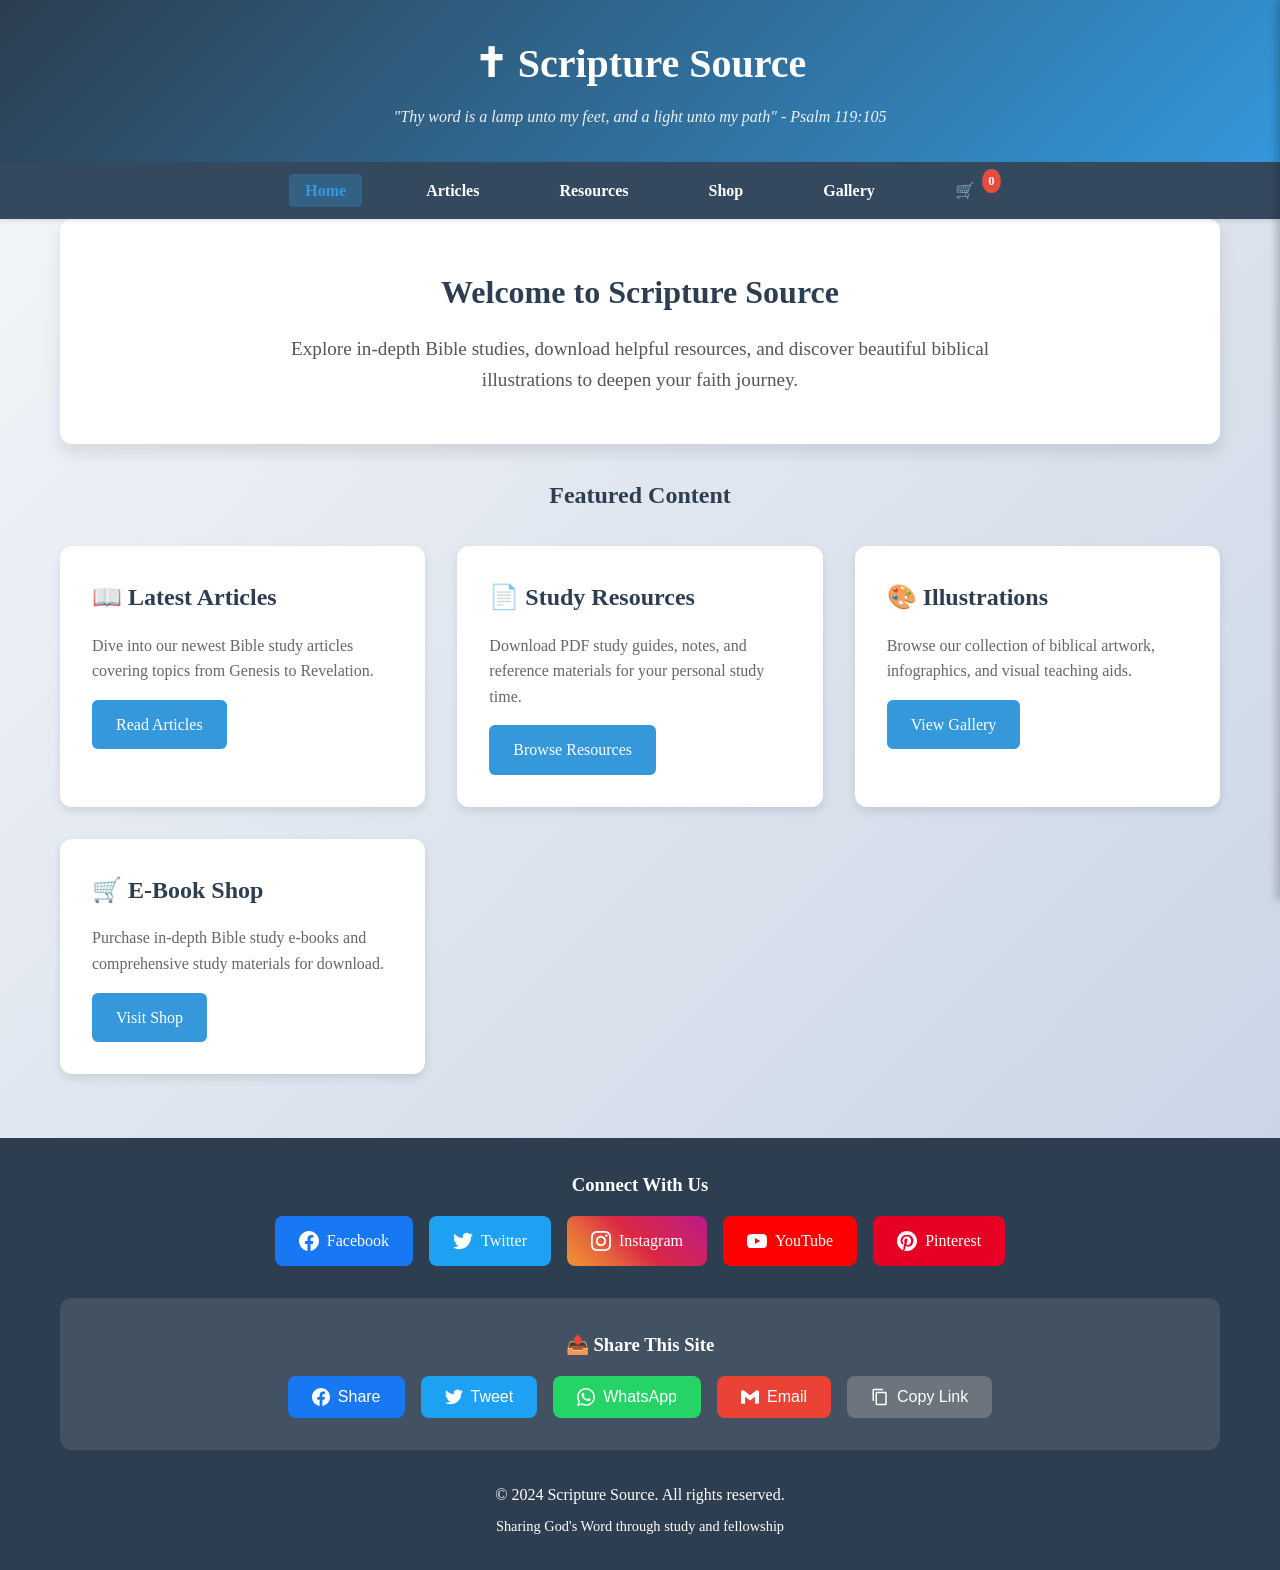
==== index.html @ 423eed10 "Add files via upload" ====
<!DOCTYPE html>
<html lang="en">
<head>
    <meta charset="UTF-8">
    <meta name="viewport" content="width=device-width, initial-scale=1.0">
    <meta name="description" content="Scripture Source - Your source for biblical truth. Bible study articles, e-books, and resources.">
    <meta name="keywords" content="Bible study, Christian resources, devotional, scripture, e-books">
    <title>Scripture Source - Your Source for Biblical Truth</title>
    <link rel="stylesheet" href="css/style.css">
</head>
<body>
    <header>
        <div class="container">
            <h1>✝ Scripture Source</h1>
            <p class="tagline">"Thy word is a lamp unto my feet, and a light unto my path" - Psalm 119:105</p>
        </div>
    </header>

    <nav>
        <div class="container">
            <ul>
                <li><a href="index.html" class="active">Home</a></li>
                <li><a href="articles.html">Articles</a></li>
                <li><a href="resources.html">Resources</a></li>
                <li><a href="shop.html">Shop</a></li>
                <li><a href="gallery.html">Gallery</a></li>
                <li><a href="#" onclick="toggleCart()" style="position: relative;">
                    🛒 <span id="cartCount">0</span>
                </a></li>
            </ul>
        </div>
    </nav>

    <!-- Shopping Cart Sidebar -->
    <div class="cart-overlay" id="cartOverlay" onclick="toggleCart()"></div>
    <div class="cart-sidebar" id="cartSidebar">
        <div class="cart-header">
            <h2>Shopping Cart</h2>
            <button class="cart-close" onclick="toggleCart()">✕</button>
        </div>
        <div class="cart-items" id="cartItemsContainer">
            <div class="cart-empty" id="cartEmpty">
                <p style="font-size: 3rem; margin-bottom: 1rem;">🛒</p>
                <p>Your cart is empty</p>
            </div>
        </div>
        <div class="cart-footer" id="cartFooter" style="display: none;">
            <div class="cart-total">
                <span>Total:</span>
                <span id="cartTotal">$0.00</span>
            </div>
            <button class="btn" style="width: 100%; padding: 1rem; font-size: 1.1rem;" onclick="checkout()">Proceed to Checkout</button>
        </div>
    </div>

    <main class="container">
        <div class="hero">
            <h2>Welcome to Scripture Source</h2>
            <p>Explore in-depth Bible studies, download helpful resources, and discover beautiful biblical illustrations to deepen your faith journey.</p>
        </div>

        <h2 style="text-align: center; margin: 2rem 0; color: #2c3e50;">Featured Content</h2>
        
        <div class="card-grid">
            <div class="card">
                <h3>📖 Latest Articles</h3>
                <p>Dive into our newest Bible study articles covering topics from Genesis to Revelation.</p>
                <a href="articles.html" class="btn">Read Articles</a>
            </div>
            <div class="card">
                <h3>📄 Study Resources</h3>
                <p>Download PDF study guides, notes, and reference materials for your personal study time.</p>
                <a href="resources.html" class="btn">Browse Resources</a>
            </div>
            <div class="card">
                <h3>🎨 Illustrations</h3>
                <p>Browse our collection of biblical artwork, infographics, and visual teaching aids.</p>
                <a href="gallery.html" class="btn">View Gallery</a>
            </div>
            <div class="card">
                <h3>🛒 E-Book Shop</h3>
                <p>Purchase in-depth Bible study e-books and comprehensive study materials for download.</p>
                <a href="shop.html" class="btn">Visit Shop</a>
            </div>
        </div>
    </main>

    <footer>
        <div class="container">
            <div style="margin-bottom: 2rem;">
                <h3 style="color: white; margin-bottom: 1rem;">Connect With Us</h3>
                <div style="display: flex; justify-content: center; gap: 1rem; flex-wrap: wrap; margin-bottom: 2rem;">
                    <a href="https://facebook.com/yourpage" target="_blank" class="social-btn social-facebook">
                        <svg width="20" height="20" fill="currentColor" viewBox="0 0 24 24"><path d="M24 12.073c0-6.627-5.373-12-12-12s-12 5.373-12 12c0 5.99 4.388 10.954 10.125 11.854v-8.385H7.078v-3.47h3.047V9.43c0-3.007 1.792-4.669 4.533-4.669 1.312 0 2.686.235 2.686.235v2.953H15.83c-1.491 0-1.956.925-1.956 1.874v2.25h3.328l-.532 3.47h-2.796v8.385C19.612 23.027 24 18.062 24 12.073z"/></svg>
                        Facebook
                    </a>
                    <a href="https://twitter.com/yourhandle" target="_blank" class="social-btn social-twitter">
                        <svg width="20" height="20" fill="currentColor" viewBox="0 0 24 24"><path d="M23.953 4.57a10 10 0 01-2.825.775 4.958 4.958 0 002.163-2.723c-.951.555-2.005.959-3.127 1.184a4.92 4.92 0 00-8.384 4.482C7.69 8.095 4.067 6.13 1.64 3.162a4.822 4.822 0 00-.666 2.475c0 1.71.87 3.213 2.188 4.096a4.904 4.904 0 01-2.228-.616v.06a4.923 4.923 0 003.946 4.827 4.996 4.996 0 01-2.212.085 4.936 4.936 0 004.604 3.417 9.867 9.867 0 01-6.102 2.105c-.39 0-.779-.023-1.17-.067a13.995 13.995 0 007.557 2.209c9.053 0 13.998-7.496 13.998-13.985 0-.21 0-.42-.015-.63A9.935 9.935 0 0024 4.59z"/></svg>
                        Twitter
                    </a>
                    <a href="https://instagram.com/yourhandle" target="_blank" class="social-btn social-instagram">
                        <svg width="20" height="20" fill="currentColor" viewBox="0 0 24 24"><path d="M12 0C8.74 0 8.333.015 7.053.072 5.775.132 4.905.333 4.14.63c-.789.306-1.459.717-2.126 1.384S.935 3.35.63 4.14C.333 4.905.131 5.775.072 7.053.012 8.333 0 8.74 0 12s.015 3.667.072 4.947c.06 1.277.261 2.148.558 2.913.306.788.717 1.459 1.384 2.126.667.666 1.336 1.079 2.126 1.384.766.296 1.636.499 2.913.558C8.333 23.988 8.74 24 12 24s3.667-.015 4.947-.072c1.277-.06 2.148-.262 2.913-.558.788-.306 1.459-.718 2.126-1.384.666-.667 1.079-1.335 1.384-2.126.296-.765.499-1.636.558-2.913.06-1.28.072-1.687.072-4.947s-.015-3.667-.072-4.947c-.06-1.277-.262-2.149-.558-2.913-.306-.789-.718-1.459-1.384-2.126C21.319 1.347 20.651.935 19.86.63c-.765-.297-1.636-.499-2.913-.558C15.667.012 15.26 0 12 0zm0 2.16c3.203 0 3.585.016 4.85.071 1.17.055 1.805.249 2.227.415.562.217.96.477 1.382.896.419.42.679.819.896 1.381.164.422.36 1.057.413 2.227.057 1.266.07 1.646.07 4.85s-.015 3.585-.074 4.85c-.061 1.17-.256 1.805-.421 2.227-.224.562-.479.96-.899 1.382-.419.419-.824.679-1.38.896-.42.164-1.065.36-2.235.413-1.274.057-1.649.07-4.859.07-3.211 0-3.586-.015-4.859-.074-1.171-.061-1.816-.256-2.236-.421-.569-.224-.96-.479-1.379-.899-.421-.419-.69-.824-.9-1.38-.165-.42-.359-1.065-.42-2.235-.045-1.26-.061-1.649-.061-4.844 0-3.196.016-3.586.061-4.861.061-1.17.255-1.814.42-2.234.21-.57.479-.96.9-1.381.419-.419.81-.689 1.379-.898.42-.166 1.051-.361 2.221-.421 1.275-.045 1.65-.06 4.859-.06l.045.03zm0 3.678c-3.405 0-6.162 2.76-6.162 6.162 0 3.405 2.76 6.162 6.162 6.162 3.405 0 6.162-2.76 6.162-6.162 0-3.405-2.76-6.162-6.162-6.162zM12 16c-2.21 0-4-1.79-4-4s1.79-4 4-4 4 1.79 4 4-1.79 4-4 4zm7.846-10.405c0 .795-.646 1.44-1.44 1.44-.795 0-1.44-.646-1.44-1.44 0-.794.646-1.439 1.44-1.439.793-.001 1.44.645 1.44 1.439z"/></svg>
                        Instagram
                    </a>
                    <a href="https://youtube.com/@yourchannel" target="_blank" class="social-btn social-youtube">
                        <svg width="20" height="20" fill="currentColor" viewBox="0 0 24 24"><path d="M23.498 6.186a3.016 3.016 0 0 0-2.122-2.136C19.505 3.545 12 3.545 12 3.545s-7.505 0-9.377.505A3.017 3.017 0 0 0 .502 6.186C0 8.07 0 12 0 12s0 3.93.502 5.814a3.016 3.016 0 0 0 2.122 2.136c1.871.505 9.376.505 9.376.505s7.505 0 9.377-.505a3.015 3.015 0 0 0 2.122-2.136C24 15.93 24 12 24 12s0-3.93-.502-5.814zM9.545 15.568V8.432L15.818 12l-6.273 3.568z"/></svg>
                        YouTube
                    </a>
                    <a href="https://pinterest.com/yourhandle" target="_blank" class="social-btn social-pinterest">
                        <svg width="20" height="20" fill="currentColor" viewBox="0 0 24 24"><path d="M12.017 0C5.396 0 .029 5.367.029 11.987c0 5.079 3.158 9.417 7.618 11.162-.105-.949-.199-2.403.041-3.439.219-.937 1.406-5.957 1.406-5.957s-.359-.72-.359-1.781c0-1.663.967-2.911 2.168-2.911 1.024 0 1.518.769 1.518 1.688 0 1.029-.653 2.567-.992 3.992-.285 1.193.6 2.165 1.775 2.165 2.128 0 3.768-2.245 3.768-5.487 0-2.861-2.063-4.869-5.008-4.869-3.41 0-5.409 2.562-5.409 5.199 0 1.033.394 2.143.889 2.741.099.12.112.225.085.345-.09.375-.293 1.199-.334 1.363-.053.225-.172.271-.401.165-1.495-.69-2.433-2.878-2.433-4.646 0-3.776 2.748-7.252 7.92-7.252 4.158 0 7.392 2.967 7.392 6.923 0 4.135-2.607 7.462-6.233 7.462-1.214 0-2.354-.629-2.758-1.379l-.749 2.848c-.269 1.045-1.004 2.352-1.498 3.146 1.123.345 2.306.535 3.55.535 6.607 0 11.985-5.365 11.985-11.987C23.97 5.39 18.592.026 11.985.026L12.017 0z"/></svg>
                        Pinterest
                    </a>
                </div>

                <div class="share-section">
                    <h3 style="color: white; margin-bottom: 1rem; text-align: center;">📤 Share This Site</h3>
                    <div style="display: flex; justify-content: center; gap: 1rem; flex-wrap: wrap;">
                        <button onclick="shareOnFacebook()" class="share-btn share-facebook">
                            <svg width="18" height="18" fill="currentColor" viewBox="0 0 24 24"><path d="M24 12.073c0-6.627-5.373-12-12-12s-12 5.373-12 12c0 5.99 4.388 10.954 10.125 11.854v-8.385H7.078v-3.47h3.047V9.43c0-3.007 1.792-4.669 4.533-4.669 1.312 0 2.686.235 2.686.235v2.953H15.83c-1.491 0-1.956.925-1.956 1.874v2.25h3.328l-.532 3.47h-2.796v8.385C19.612 23.027 24 18.062 24 12.073z"/></svg>
                            Share
                        </button>
                        <button onclick="shareOnTwitter()" class="share-btn share-twitter">
                            <svg width="18" height="18" fill="currentColor" viewBox="0 0 24 24"><path d="M23.953 4.57a10 10 0 01-2.825.775 4.958 4.958 0 002.163-2.723c-.951.555-2.005.959-3.127 1.184a4.92 4.92 0 00-8.384 4.482C7.69 8.095 4.067 6.13 1.64 3.162a4.822 4.822 0 00-.666 2.475c0 1.71.87 3.213 2.188 4.096a4.904 4.904 0 01-2.228-.616v.06a4.923 4.923 0 003.946 4.827 4.996 4.996 0 01-2.212.085 4.936 4.936 0 004.604 3.417 9.867 9.867 0 01-6.102 2.105c-.39 0-.779-.023-1.17-.067a13.995 13.995 0 007.557 2.209c9.053 0 13.998-7.496 13.998-13.985 0-.21 0-.42-.015-.63A9.935 9.935 0 0024 4.59z"/></svg>
                            Tweet
                        </button>
                        <button onclick="shareOnWhatsApp()" class="share-btn share-whatsapp">
                            <svg width="18" height="18" fill="currentColor" viewBox="0 0 24 24"><path d="M17.472 14.382c-.297-.149-1.758-.867-2.03-.967-.273-.099-.471-.148-.67.15-.197.297-.767.966-.94 1.164-.173.199-.347.223-.644.075-.297-.15-1.255-.463-2.39-1.475-.883-.788-1.48-1.761-1.653-2.059-.173-.297-.018-.458.13-.606.134-.133.298-.347.446-.52.149-.174.198-.298.298-.497.099-.198.05-.371-.025-.52-.075-.149-.669-1.612-.916-2.207-.242-.579-.487-.5-.669-.51-.173-.008-.371-.01-.57-.01-.198 0-.52.074-.792.372-.272.297-1.04 1.016-1.04 2.479 0 1.462 1.065 2.875 1.213 3.074.149.198 2.096 3.2 5.077 4.487.709.306 1.262.489 1.694.625.712.227 1.36.195 1.871.118.571-.085 1.758-.719 2.006-1.413.248-.694.248-1.289.173-1.413-.074-.124-.272-.198-.57-.347m-5.421 7.403h-.004a9.87 9.87 0 01-5.031-1.378l-.361-.214-3.741.982.998-3.648-.235-.374a9.86 9.86 0 01-1.51-5.26c.001-5.45 4.436-9.884 9.888-9.884 2.64 0 5.122 1.03 6.988 2.898a9.825 9.825 0 012.893 6.994c-.003 5.45-4.437 9.884-9.885 9.884m8.413-18.297A11.815 11.815 0 0012.05 0C5.495 0 .16 5.335.157 11.892c0 2.096.547 4.142 1.588 5.945L.057 24l6.305-1.654a11.882 11.882 0 005.683 1.448h.005c6.554 0 11.89-5.335 11.893-11.893a11.821 11.821 0 00-3.48-8.413Z"/></svg>
                            WhatsApp
                        </button>
                        <button onclick="shareByEmail()" class="share-btn share-email">
                            <svg width="18" height="18" fill="currentColor" viewBox="0 0 24 24"><path d="M24 5.457v13.909c0 .904-.732 1.636-1.636 1.636h-3.819V11.73L12 16.64l-6.545-4.91v9.273H1.636A1.636 1.636 0 0 1 0 19.366V5.457c0-2.023 2.309-3.178 3.927-1.964L5.455 4.64 12 9.548l6.545-4.91 1.528-1.145C21.69 2.28 24 3.434 24 5.457z"/></svg>
                            Email
                        </button>
                        <button onclick="copyLink()" class="share-btn share-copy">
                            <svg width="18" height="18" fill="currentColor" viewBox="0 0 24 24"><path d="M16 1H4c-1.1 0-2 .9-2 2v14h2V3h12V1zm3 4H8c-1.1 0-2 .9-2 2v14c0 1.1.9 2 2 2h11c1.1 0 2-.9 2-2V7c0-1.1-.9-2-2-2zm0 16H8V7h11v14z"/></svg>
                            Copy Link
                        </button>
                    </div>
                </div>
            </div>
            
            <p>&copy; 2024 Scripture Source. All rights reserved.</p>
            <p style="margin-top: 0.5rem; font-size: 0.9rem;">Sharing God's Word through study and fellowship</p>
        </div>
    </footer>

    <script src="js/script.js"></script>
</body>
</html>
---- css/style.css ----
/* CSS FILE - style.css */
/* Save this as: css/style.css */

* {
    margin: 0;
    padding: 0;
    box-sizing: border-box;
}

body {
    font-family: 'Georgia', serif;
    line-height: 1.6;
    color: #333;
    background: linear-gradient(135deg, #f5f7fa 0%, #c3cfe2 100%);
}

.container {
    max-width: 1200px;
    margin: 0 auto;
    padding: 0 20px;
}

/* Header */
header {
    background: linear-gradient(135deg, #2c3e50 0%, #3498db 100%);
    color: white;
    padding: 2rem 0;
    box-shadow: 0 4px 6px rgba(0,0,0,0.1);
}

h1 {
    font-size: 2.5rem;
    margin-bottom: 0.5rem;
    text-align: center;
}

.tagline {
    text-align: center;
    font-style: italic;
    opacity: 0.9;
}

/* Navigation */
nav {
    background: #34495e;
    padding: 1rem 0;
    position: sticky;
    top: 0;
    z-index: 100;
    box-shadow: 0 2px 4px rgba(0,0,0,0.1);
}

nav ul {
    list-style: none;
    display: flex;
    justify-content: center;
    flex-wrap: wrap;
}

nav li {
    margin: 0 1.5rem;
}

nav a {
    color: white;
    text-decoration: none;
    font-weight: 600;
    transition: all 0.3s;
    padding: 0.5rem 1rem;
    border-radius: 4px;
}

nav a:hover, nav a.active {
    background: rgba(52, 152, 219, 0.3);
    color: #3498db;
}

#cartCount {
    background: #e74c3c;
    color: white;
    border-radius: 50%;
    padding: 2px 6px;
    font-size: 0.8rem;
    position: absolute;
    top: -5px;
    right: -10px;
}

/* Main Content */
main {
    min-height: calc(100vh - 300px);
    padding: 3rem 0;
}

/* Hero Section */
.hero {
    text-align: center;
    padding: 3rem 0;
    background: white;
    border-radius: 12px;
    box-shadow: 0 8px 16px rgba(0,0,0,0.1);
    margin-bottom: 2rem;
}

.hero h2 {
    font-size: 2rem;
    color: #2c3e50;
    margin-bottom: 1rem;
}

.hero p {
    font-size: 1.2rem;
    color: #555;
    max-width: 700px;
    margin: 0 auto;
}

/* Card Grid */
.card-grid {
    display: grid;
    grid-template-columns: repeat(auto-fill, minmax(300px, 1fr));
    gap: 2rem;
    margin-top: 2rem;
}

.card {
    background: white;
    padding: 2rem;
    border-radius: 12px;
    box-shadow: 0 4px 8px rgba(0,0,0,0.1);
    transition: transform 0.3s, box-shadow 0.3s;
}

.card:hover {
    transform: translateY(-5px);
    box-shadow: 0 8px 16px rgba(0,0,0,0.2);
}

.card h3 {
    color: #2c3e50;
    margin-bottom: 1rem;
    font-size: 1.5rem;
}

.card p {
    color: #666;
    margin-bottom: 1rem;
}

.card .meta {
    font-size: 0.9rem;
    color: #999;
    margin-bottom: 1rem;
}

/* Buttons */
.btn {
    display: inline-block;
    padding: 0.75rem 1.5rem;
    background: #3498db;
    color: white;
    text-decoration: none;
    border-radius: 6px;
    transition: background 0.3s;
    border: none;
    cursor: pointer;
    font-size: 1rem;
}

.btn:hover {
    background: #2980b9;
}

/* Search Bar */
.search-bar {
    margin: 2rem 0;
    text-align: center;
}

.search-bar input {
    padding: 0.75rem 1.5rem;
    width: 100%;
    max-width: 500px;
    border: 2px solid #ddd;
    border-radius: 50px;
    font-size: 1rem;
    transition: border-color 0.3s;
}

.search-bar input:focus {
    outline: none;
    border-color: #3498db;
}

/* Category Filter */
.category-filter {
    text-align: center;
    margin: 2rem 0;
}

.category-btn {
    padding: 0.5rem 1rem;
    margin: 0.5rem;
    background: white;
    border: 2px solid #3498db;
    color: #3498db;
    border-radius: 20px;
    cursor: pointer;
    transition: all 0.3s;
}

.category-btn:hover, .category-btn.active {
    background: #3498db;
    color: white;
}

/* Resource Items */
.resource-item {
    background: white;
    padding: 1.5rem;
    margin-bottom: 1rem;
    border-radius: 8px;
    box-shadow: 0 2px 4px rgba(0,0,0,0.1);
    display: flex;
    justify-content: space-between;
    align-items: center;
    flex-wrap: wrap;
}

.resource-info h3 {
    color: #2c3e50;
    margin-bottom: 0.5rem;
}

.resource-info p {
    color: #666;
    font-size: 0.9rem;
}

/* Gallery */
.gallery-grid {
    display: grid;
    grid-template-columns: repeat(auto-fill, minmax(250px, 1fr));
    gap: 1.5rem;
    margin-top: 2rem;
}

.gallery-item {
    background: white;
    border-radius: 12px;
    overflow: hidden;
    box-shadow: 0 4px 8px rgba(0,0,0,0.1);
    transition: transform 0.3s;
}

.gallery-item:hover {
    transform: scale(1.05);
}

.gallery-img {
    width: 100%;
    height: 200px;
    background: linear-gradient(135deg, #667eea 0%, #764ba2 100%);
    display: flex;
    align-items: center;
    justify-content: center;
    color: white;
    font-size: 3rem;
}

.gallery-caption {
    padding: 1rem;
    text-align: center;
}

/* Shopping Cart Sidebar */
.cart-sidebar {
    position: fixed;
    top: 0;
    right: -400px;
    width: 400px;
    height: 100vh;
    background: white;
    box-shadow: -4px 0 8px rgba(0,0,0,0.2);
    transition: right 0.3s;
    z-index: 1000;
    overflow-y: auto;
}

.cart-sidebar.open {
    right: 0;
}

.cart-overlay {
    position: fixed;
    top: 0;
    left: 0;
    width: 100%;
    height: 100%;
    background: rgba(0,0,0,0.5);
    display: none;
    z-index: 999;
}

.cart-overlay.active {
    display: block;
}

.cart-header {
    background: #2c3e50;
    color: white;
    padding: 1.5rem;
    display: flex;
    justify-content: space-between;
    align-items: center;
}

.cart-close {
    background: none;
    border: none;
    color: white;
    font-size: 1.5rem;
    cursor: pointer;
}

.cart-items {
    padding: 1rem;
}

.cart-item {
    border-bottom: 1px solid #eee;
    padding: 1rem 0;
    display: flex;
    justify-content: space-between;
    align-items: center;
}

.cart-item-info h4 {
    color: #2c3e50;
    margin-bottom: 0.5rem;
}

.cart-item-price {
    font-weight: bold;
    color: #27ae60;
}

.cart-item-remove {
    background: #e74c3c;
    color: white;
    border: none;
    padding: 0.5rem 1rem;
    border-radius: 4px;
    cursor: pointer;
    font-size: 0.9rem;
}

.cart-footer {
    position: sticky;
    bottom: 0;
    background: white;
    padding: 1.5rem;
    border-top: 2px solid #eee;
}

.cart-total {
    display: flex;
    justify-content: space-between;
    font-size: 1.3rem;
    font-weight: bold;
    margin-bottom: 1rem;
}

.cart-empty {
    text-align: center;
    padding: 3rem 1rem;
    color: #999;
}

/* Share Section */
.share-section {
    background: rgba(255,255,255,0.1);
    padding: 2rem;
    border-radius: 12px;
    margin-bottom: 2rem;
}

/* Social Media Buttons */
.social-btn, .share-btn {
    color: white;
    padding: 0.75rem 1.5rem;
    border-radius: 8px;
    text-decoration: none;
    display: flex;
    align-items: center;
    gap: 0.5rem;
    transition: transform 0.3s;
    border: none;
    cursor: pointer;
    font-size: 1rem;
}

.social-btn:hover, .share-btn:hover {
    transform: scale(1.1);
}

.social-facebook { background: #1877f2; }
.social-twitter { background: #1da1f2; }
.social-instagram { background: linear-gradient(45deg, #f09433 0%, #e6683c 25%, #dc2743 50%, #cc2366 75%, #bc1888 100%); }
.social-youtube { background: #ff0000; }
.social-pinterest { background: #e60023; }

.share-facebook { background: #1877f2; }
.share-twitter { background: #1da1f2; }
.share-whatsapp { background: #25d366; }
.share-email { background: #ea4335; }
.share-copy { background: #6c757d; }

/* Footer */
footer {
    background: #2c3e50;
    color: white;
    text-align: center;
    padding: 2rem 0;
    margin-top: 4rem;
}

/* Responsive Design */
@media (max-width: 768px) {
    h1 { font-size: 2rem; }
    nav li { margin: 0.5rem; }
    .card-grid { grid-template-columns: 1fr; }
    .cart-sidebar { 
        width: 100%; 
        right: -100%; 
    }
    .social-btn, .share-btn {
        font-size: 0.9rem;
        padding: 0.6rem 1rem;
    }
}
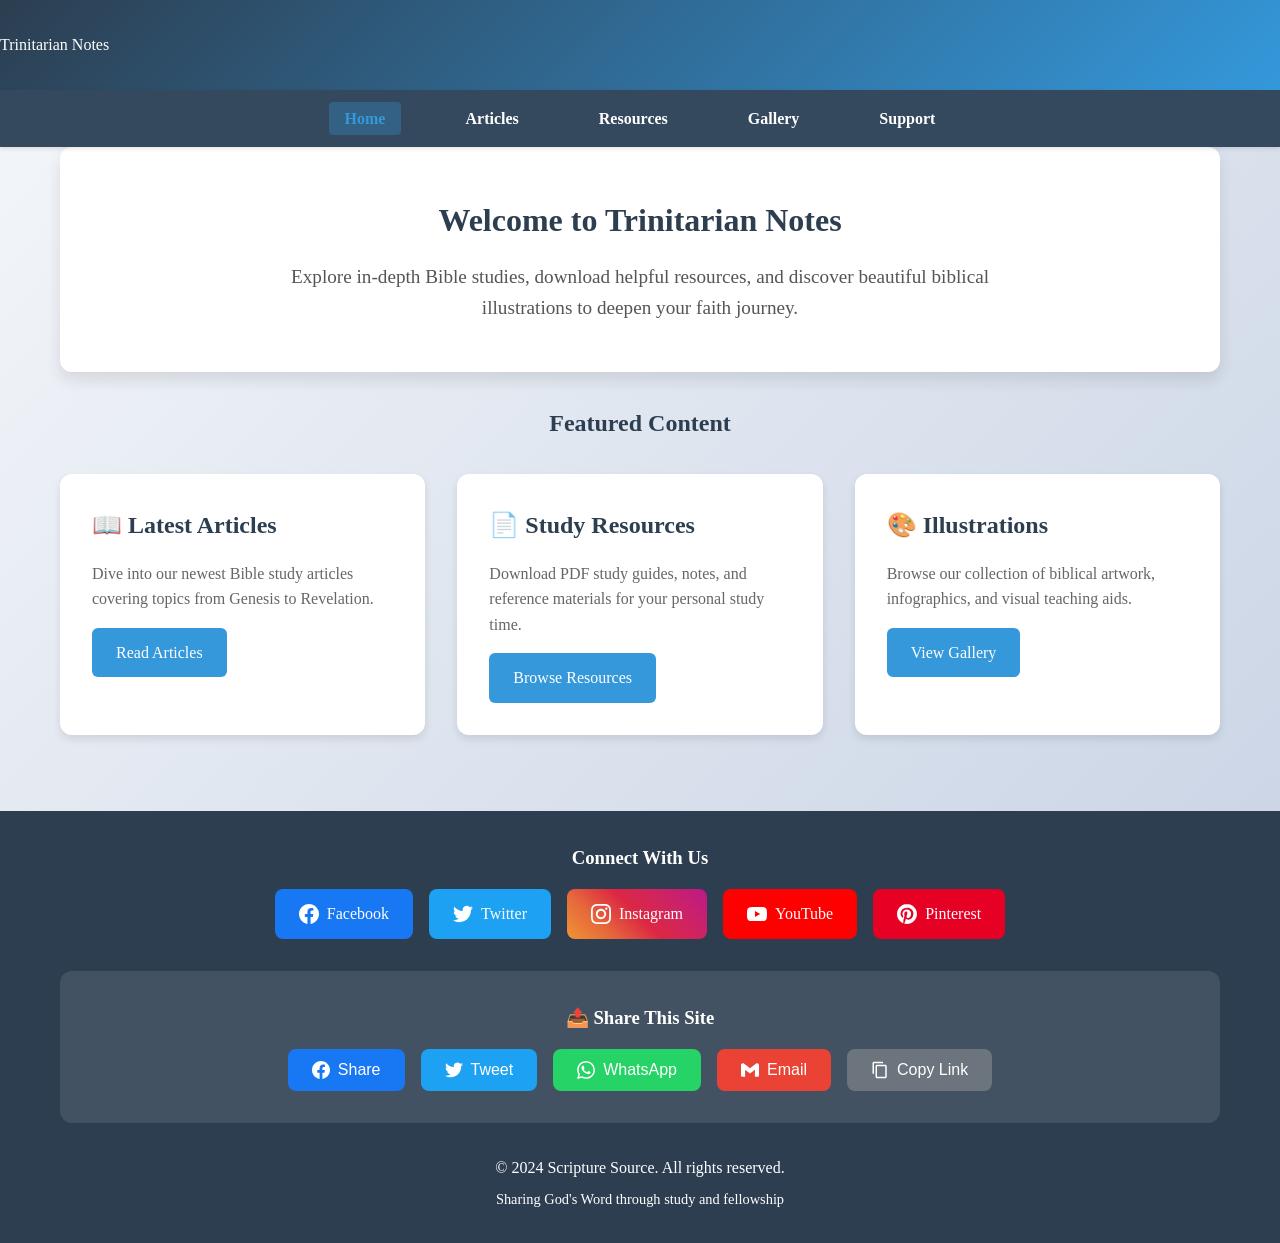
==== commit ac146356: "Update index.html for Trinitarian Notes branding" ====
--- a/index.html
+++ b/index.html
@@ -3,18 +3,20 @@
 <head>
     <meta charset="UTF-8">
     <meta name="viewport" content="width=device-width, initial-scale=1.0">
-    <meta name="description" content="Scripture Source - Your source for biblical truth. Bible study articles, e-books, and resources.">
+    <meta name="description" content="Trinitarian Notes - Your source for biblical truth. Bible study articles, e-books, and resources.">
     <meta name="keywords" content="Bible study, Christian resources, devotional, scripture, e-books">
-    <title>Scripture Source - Your Source for Biblical Truth</title>
+    <title>Trinitarian Notes - Your Source for Biblical Truth</title>
+    <link href="https://fonts.googleapis.com/css2?family=Playfair+Display:wght@400;700&display=swap" rel="stylesheet">
     <link rel="stylesheet" href="css/style.css">
 </head>
 <body>
     <header>
-        <div class="container">
-            <h1>✝ Scripture Source</h1>
-            <p class="tagline">"Thy word is a lamp unto my feet, and a light unto my path" - Psalm 119:105</p>
-        </div>
-    </header>
+        
+    <div class="logo-container">
+        <span class="logo-main">Trinitarian </span><span class="logo-accent">Notes</span>
+    </div>
+</header>
+    
 
     <nav>
         <div class="container">
@@ -22,40 +24,18 @@
                 <li><a href="index.html" class="active">Home</a></li>
                 <li><a href="articles.html">Articles</a></li>
                 <li><a href="resources.html">Resources</a></li>
-                <li><a href="shop.html">Shop</a></li>
+                
                 <li><a href="gallery.html">Gallery</a></li>
-                <li><a href="#" onclick="toggleCart()" style="position: relative;">
-                    🛒 <span id="cartCount">0</span>
-                </a></li>
+                <li><a href="donate.html">Support</a></li>
             </ul>
         </div>
     </nav>
 
-    <!-- Shopping Cart Sidebar -->
-    <div class="cart-overlay" id="cartOverlay" onclick="toggleCart()"></div>
-    <div class="cart-sidebar" id="cartSidebar">
-        <div class="cart-header">
-            <h2>Shopping Cart</h2>
-            <button class="cart-close" onclick="toggleCart()">✕</button>
-        </div>
-        <div class="cart-items" id="cartItemsContainer">
-            <div class="cart-empty" id="cartEmpty">
-                <p style="font-size: 3rem; margin-bottom: 1rem;">🛒</p>
-                <p>Your cart is empty</p>
-            </div>
-        </div>
-        <div class="cart-footer" id="cartFooter" style="display: none;">
-            <div class="cart-total">
-                <span>Total:</span>
-                <span id="cartTotal">$0.00</span>
-            </div>
-            <button class="btn" style="width: 100%; padding: 1rem; font-size: 1.1rem;" onclick="checkout()">Proceed to Checkout</button>
-        </div>
-    </div>
+   
 
     <main class="container">
         <div class="hero">
-            <h2>Welcome to Scripture Source</h2>
+            <h2>Welcome to Trinitarian Notes</h2>
             <p>Explore in-depth Bible studies, download helpful resources, and discover beautiful biblical illustrations to deepen your faith journey.</p>
         </div>
 
@@ -77,11 +57,7 @@
                 <p>Browse our collection of biblical artwork, infographics, and visual teaching aids.</p>
                 <a href="gallery.html" class="btn">View Gallery</a>
             </div>
-            <div class="card">
-                <h3>🛒 E-Book Shop</h3>
-                <p>Purchase in-depth Bible study e-books and comprehensive study materials for download.</p>
-                <a href="shop.html" class="btn">Visit Shop</a>
-            </div>
+            
         </div>
     </main>
 
@@ -146,4 +122,4 @@
 
     <script src="js/script.js"></script>
 </body>
-</html>+</html>
